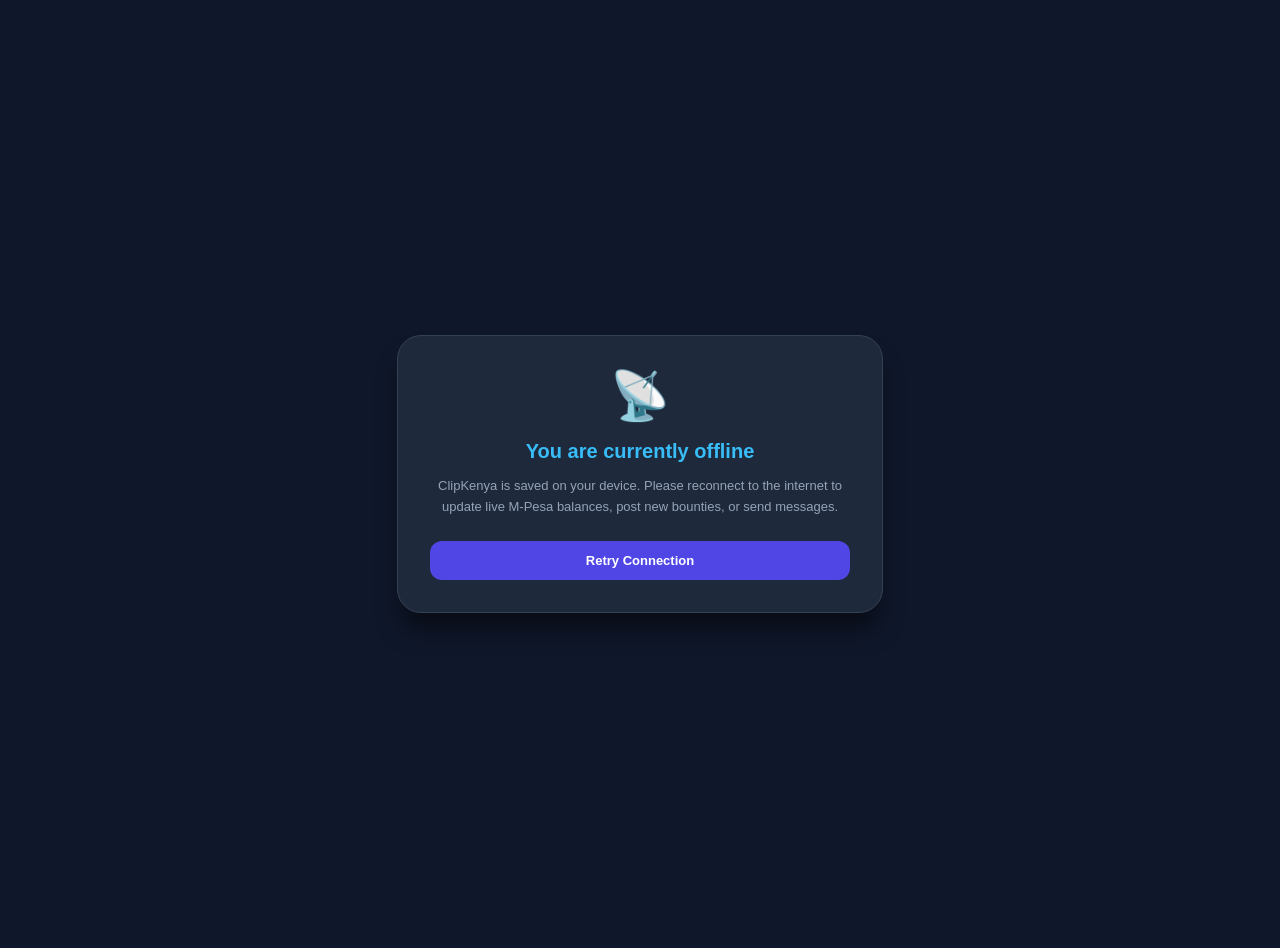
==== public/offline.html @ 335c9fb9 "feat: add PWA support and Supabase integration - Configure PWA manifest, meta tags, and service work" ====
<!DOCTYPE html>
<html lang="en">
<head>
  <meta charset="UTF-8">
  <meta name="viewport" content="width=device-width, initial-scale=1.0">
  <title>Offline - ClipKenya</title>
  <style>
    body {
      font-family: -apple-system, BlinkMacSystemFont, "Segoe UI", Roboto, Helvetica, Arial, sans-serif;
      background-color: #0f172a;
      color: #f8fafc;
      display: flex;
      align-items: center;
      justify-content: center;
      height: 100vh;
      margin: 0;
      padding: 24px;
      text-align: center;
    }
    .container {
      max-width: 420px;
      background: #1e293b;
      padding: 32px;
      border-radius: 24px;
      border: 1px solid #334155;
      box-shadow: 0 20px 25px -5px rgba(0, 0, 0, 0.5);
    }
    .icon {
      font-size: 48px;
      margin-bottom: 16px;
    }
    h1 {
      font-size: 20px;
      font-weight: 800;
      margin-bottom: 8px;
      color: #38bdf8;
    }
    p {
      font-size: 13px;
      color: #94a3b8;
      line-height: 1.6;
      margin-bottom: 24px;
    }
    button {
      background: #4f46e5;
      color: #ffffff;
      border: none;
      padding: 12px 24px;
      font-size: 13px;
      font-weight: 700;
      border-radius: 12px;
      cursor: pointer;
      width: 100%;
    }
    button:hover {
      background: #4338ca;
    }
  </style>
</head>
<body>
  <div class="container">
    <div class="icon">📡</div>
    <h1>You are currently offline</h1>
    <p>ClipKenya is saved on your device. Please reconnect to the internet to update live M-Pesa balances, post new bounties, or send messages.</p>
    <button onclick="window.location.reload()">Retry Connection</button>
  </div>
</body>
</html>
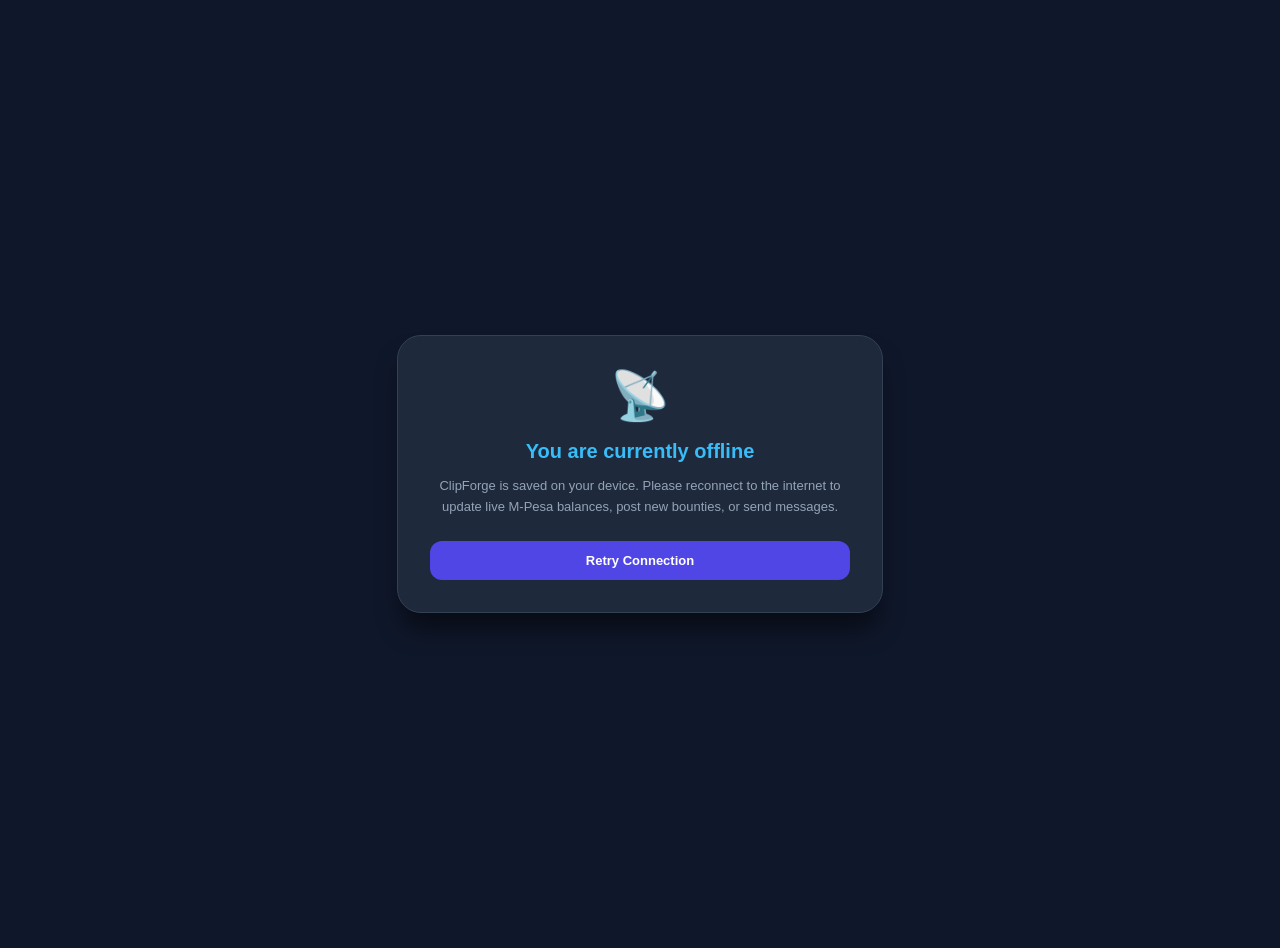
==== commit e0076a76: "refactor: rebrand application to ClipForge Update all internal references, branding, and metadata fr" ====
--- a/public/offline.html
+++ b/public/offline.html
@@ -3,7 +3,7 @@
 <head>
   <meta charset="UTF-8">
   <meta name="viewport" content="width=device-width, initial-scale=1.0">
-  <title>Offline - ClipKenya</title>
+  <title>Offline - ClipForge</title>
   <style>
     body {
       font-family: -apple-system, BlinkMacSystemFont, "Segoe UI", Roboto, Helvetica, Arial, sans-serif;
@@ -61,7 +61,7 @@
   <div class="container">
     <div class="icon">📡</div>
     <h1>You are currently offline</h1>
-    <p>ClipKenya is saved on your device. Please reconnect to the internet to update live M-Pesa balances, post new bounties, or send messages.</p>
+    <p>ClipForge is saved on your device. Please reconnect to the internet to update live M-Pesa balances, post new bounties, or send messages.</p>
     <button onclick="window.location.reload()">Retry Connection</button>
   </div>
 </body>
